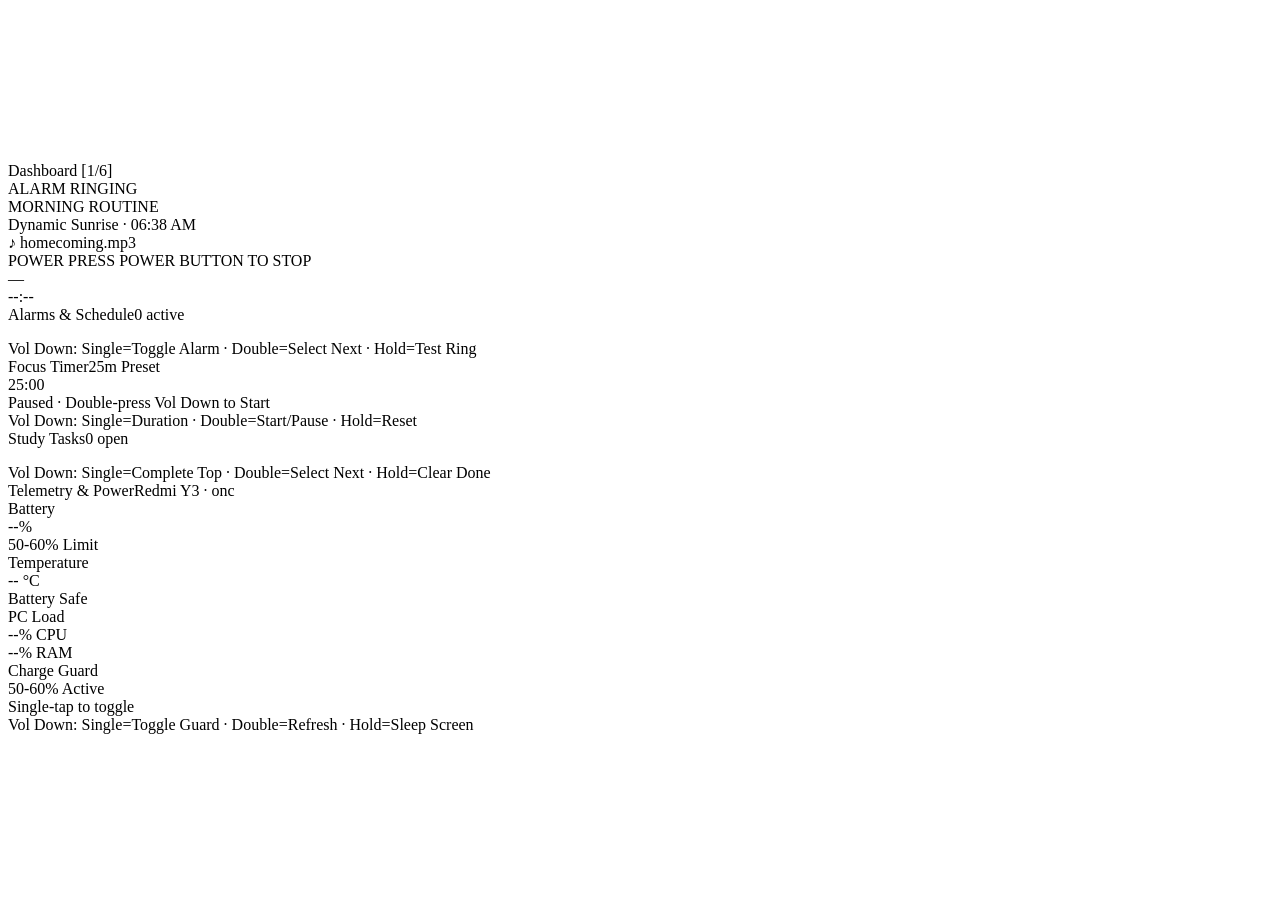
==== android/app/src/main/assets/web/dock/index.html @ 7b3f1b9f "feat: initial release of Dwell v1.0.0 (Headless Desk Dock) Transform discarded Android phones with b" ====
<!doctype html><html><head><meta charset="utf-8">
<meta name="viewport" content="width=device-width,initial-scale=1,user-scalable=no,viewport-fit=cover">
<title>Desk Dock</title>
<link rel="stylesheet" href="/fonts/fonts.css"><link rel="stylesheet" href="/dock/dock.css">
</head><body>
<canvas id="sky"></canvas><canvas id="scene"></canvas><canvas id="fx"></canvas>
<div id="shade"></div>

<!-- Visual Feedback Toast & Floating Page Indicator -->
<div id="hwToast" class="hw-toast"></div>
<div id="pageBadge" class="page-badge">Dashboard [1/6]</div>

<!-- Full-Screen Glowing Alarm Ringing Screen (Takes over entire display when ringing) -->
<div id="alarmOverlay" class="alarm-overlay hidden" aria-hidden="true">
  <div class="alarm-halo-glow"></div>
  <div class="alarm-content">
    <div class="alarm-status-pill">
      <span class="alarm-pulse-dot"></span>
      <span class="alarm-status-text">ALARM RINGING</span>
    </div>
    <div id="alarmTagDisplay" class="alarm-tag-display">MORNING ROUTINE</div>
    <div id="alarmTriggerInfo" class="alarm-trigger-info">Dynamic Sunrise · 06:38 AM</div>
    <div class="alarm-sound-box">
      <span class="alarm-sound-icon">♪</span>
      <span id="alarmSoundDisplay">homecoming.mp3</span>
    </div>
    <div class="alarm-dismiss-box">
      <span class="alarm-key-badge">POWER</span>
      <span class="alarm-dismiss-instruction">PRESS POWER BUTTON TO STOP</span>
    </div>
  </div>
</div>

<div id="ui">
  <!-- PAGE 1: Clock & Weather Dashboard -->
  <div id="page-clock" class="dock-page active">
    <header><span id="place">—</span><span id="status"></span></header>
    <section id="clock">
      <div id="date"></div>
      <div id="time"><span id="hh">--</span><span class="sep">:</span><span id="mm">--</span><span id="ampm" class="ampm"></span></div>
    </section>
    <section id="panel">
      <div id="wxNow">
        <span id="temp"></span>
        <div><div id="condBig"></div><div id="hilo"></div></div>
      </div>
      <div id="slot"></div>
    </section>
    <footer><div id="ticker"></div><div id="dots"></div></footer>
  </div>

  <!-- PAGE 2: Alarms & Schedule -->
  <div id="page-alarms" class="dock-page">
    <header><span class="mono">Alarms & Schedule</span><span id="alarmsSummary" class="preset-tag">0 active</span></header>
    <section class="alarms-center">
      <ul id="fullAlarmList" class="alarms-grid-list"></ul>
    </section>
    <footer class="alarms-footer">
      <span class="mono hint">Vol Down: Single=Toggle Alarm · Double=Select Next · Hold=Test Ring</span>
    </footer>
  </div>

  <!-- PAGE 3: Focus & Pomodoro Timer -->
  <div id="page-focus" class="dock-page">
    <header><span class="mono">Focus Timer</span><span id="focusPresetLabel" class="preset-tag">25m Preset</span></header>
    <section class="focus-center">
      <div id="focusDigits" class="focus-digits">25:00</div>
      <div id="focusState" class="focus-state">Paused · Double-press Vol Down to Start</div>
    </section>
    <footer class="focus-footer">
      <span class="mono hint">Vol Down: Single=Duration · Double=Start/Pause · Hold=Reset</span>
    </footer>
  </div>

  <!-- PAGE 4: Study Tasks Checklist -->
  <div id="page-tasks" class="dock-page">
    <header><span class="mono">Study Tasks</span><span id="tasksSummary" class="preset-tag">0 open</span></header>
    <section class="tasks-center">
      <ul id="fullTaskList" class="tasks-checklist"></ul>
    </section>
    <footer class="tasks-footer">
      <span class="mono hint">Vol Down: Single=Complete Top · Double=Select Next · Hold=Clear Done</span>
    </footer>
  </div>

  <!-- PAGE 5: System & Hardware Telemetry -->
  <div id="page-stats" class="dock-page">
    <header><span class="mono">Telemetry & Power</span><span id="sysDeviceLabel" class="preset-tag">Redmi Y3 · onc</span></header>
    <section class="stats-center">
      <div class="stats-grid">
        <div class="stats-card"><div class="lbl">Battery</div><div id="statBat" class="val">--%</div><div id="statGuard" class="sub">50-60% Limit</div></div>
        <div class="stats-card"><div class="lbl">Temperature</div><div id="statTemp" class="val">-- °C</div><div id="statCharging" class="sub">Battery Safe</div></div>
        <div class="stats-card"><div class="lbl">PC Load</div><div id="statCpu" class="val">--% CPU</div><div id="statRam" class="sub">--% RAM</div></div>
        <div class="stats-card"><div class="lbl">Charge Guard</div><div id="statGuardMode" class="val">50-60% Active</div><div class="sub">Single-tap to toggle</div></div>
      </div>
    </section>
    <footer class="stats-footer">
      <span class="mono hint">Vol Down: Single=Toggle Guard · Double=Refresh · Hold=Sleep Screen</span>
    </footer>
  </div>

  <!-- PAGE 6: Mirror Mode -->
  <div id="page-mirror" class="dock-page">
    <video id="mirrorVideo" autoplay playsinline muted></video>
  </div>
</div>

<script src="/lib/suncalc.js"></script>
<script src="/dock/sky.js"></script>
<script src="/dock/scene.js"></script>
<script src="/dock/dock.js"></script>
</body></html>
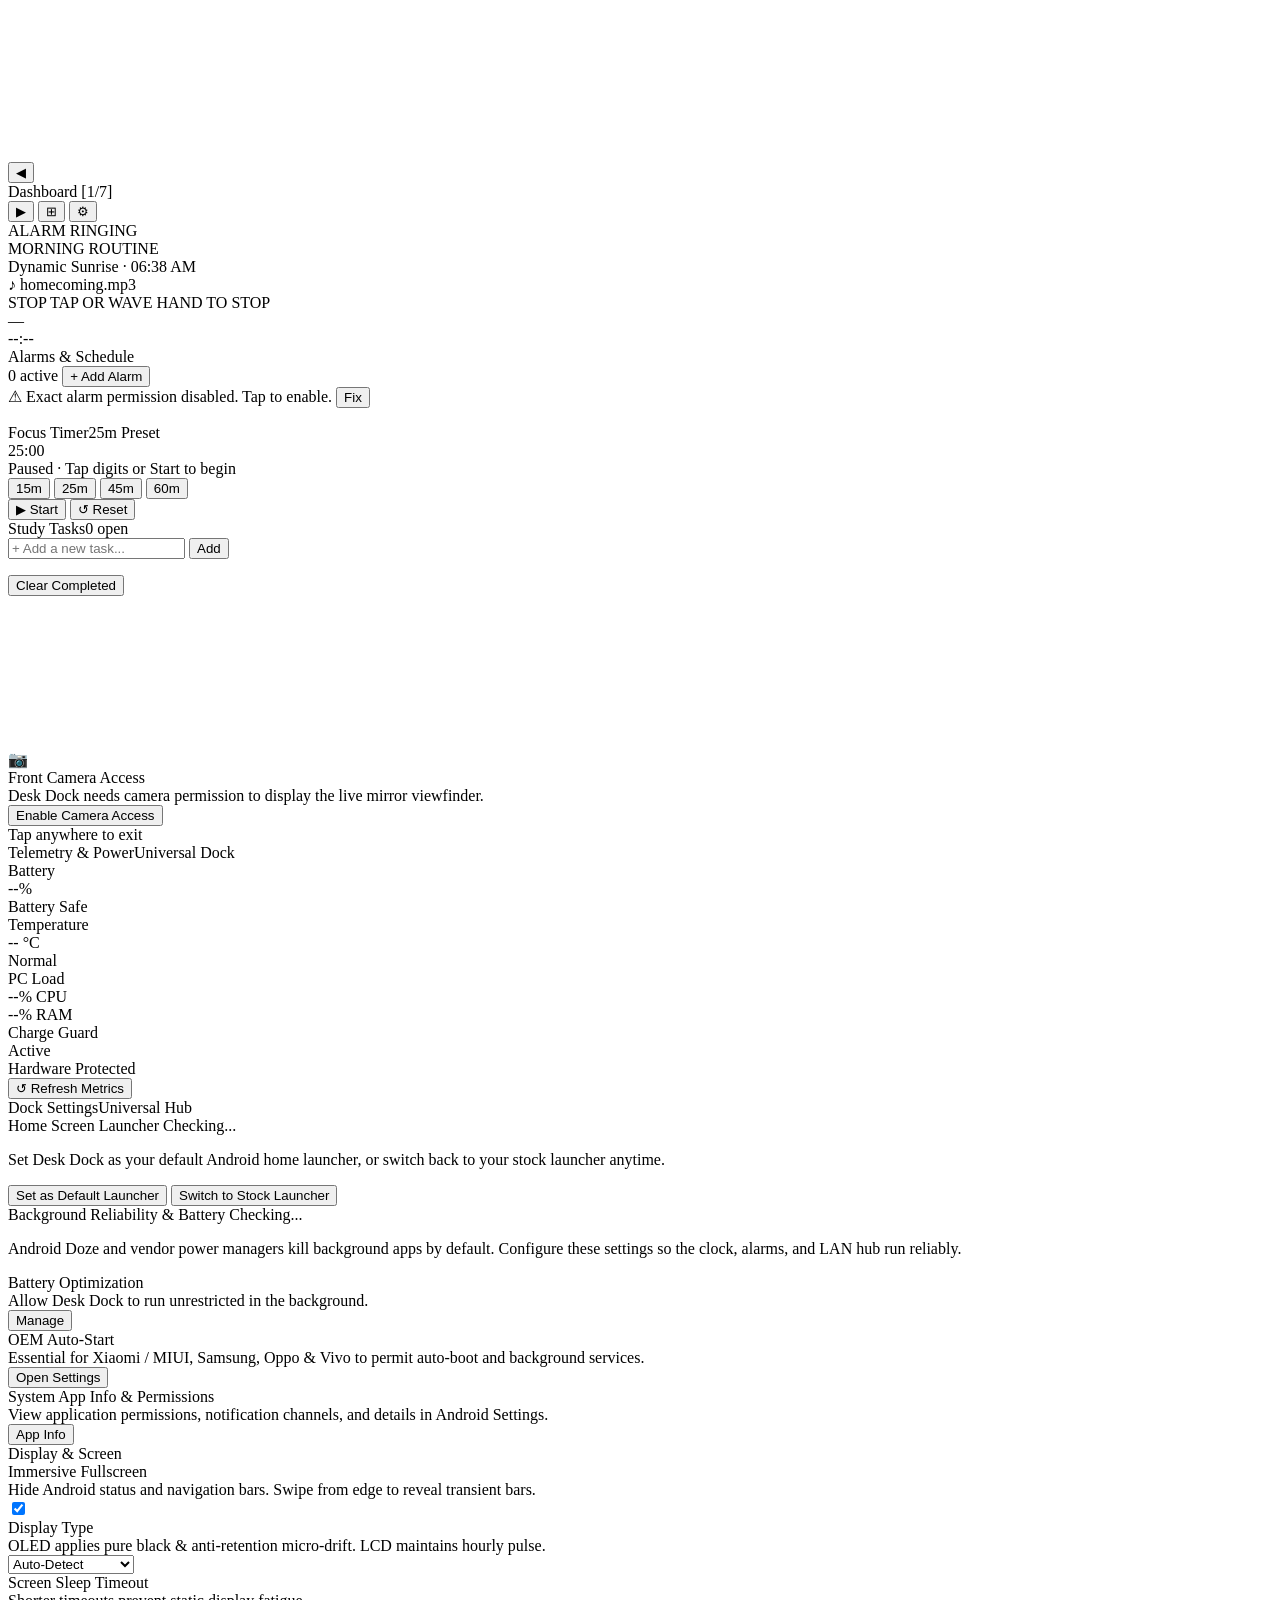
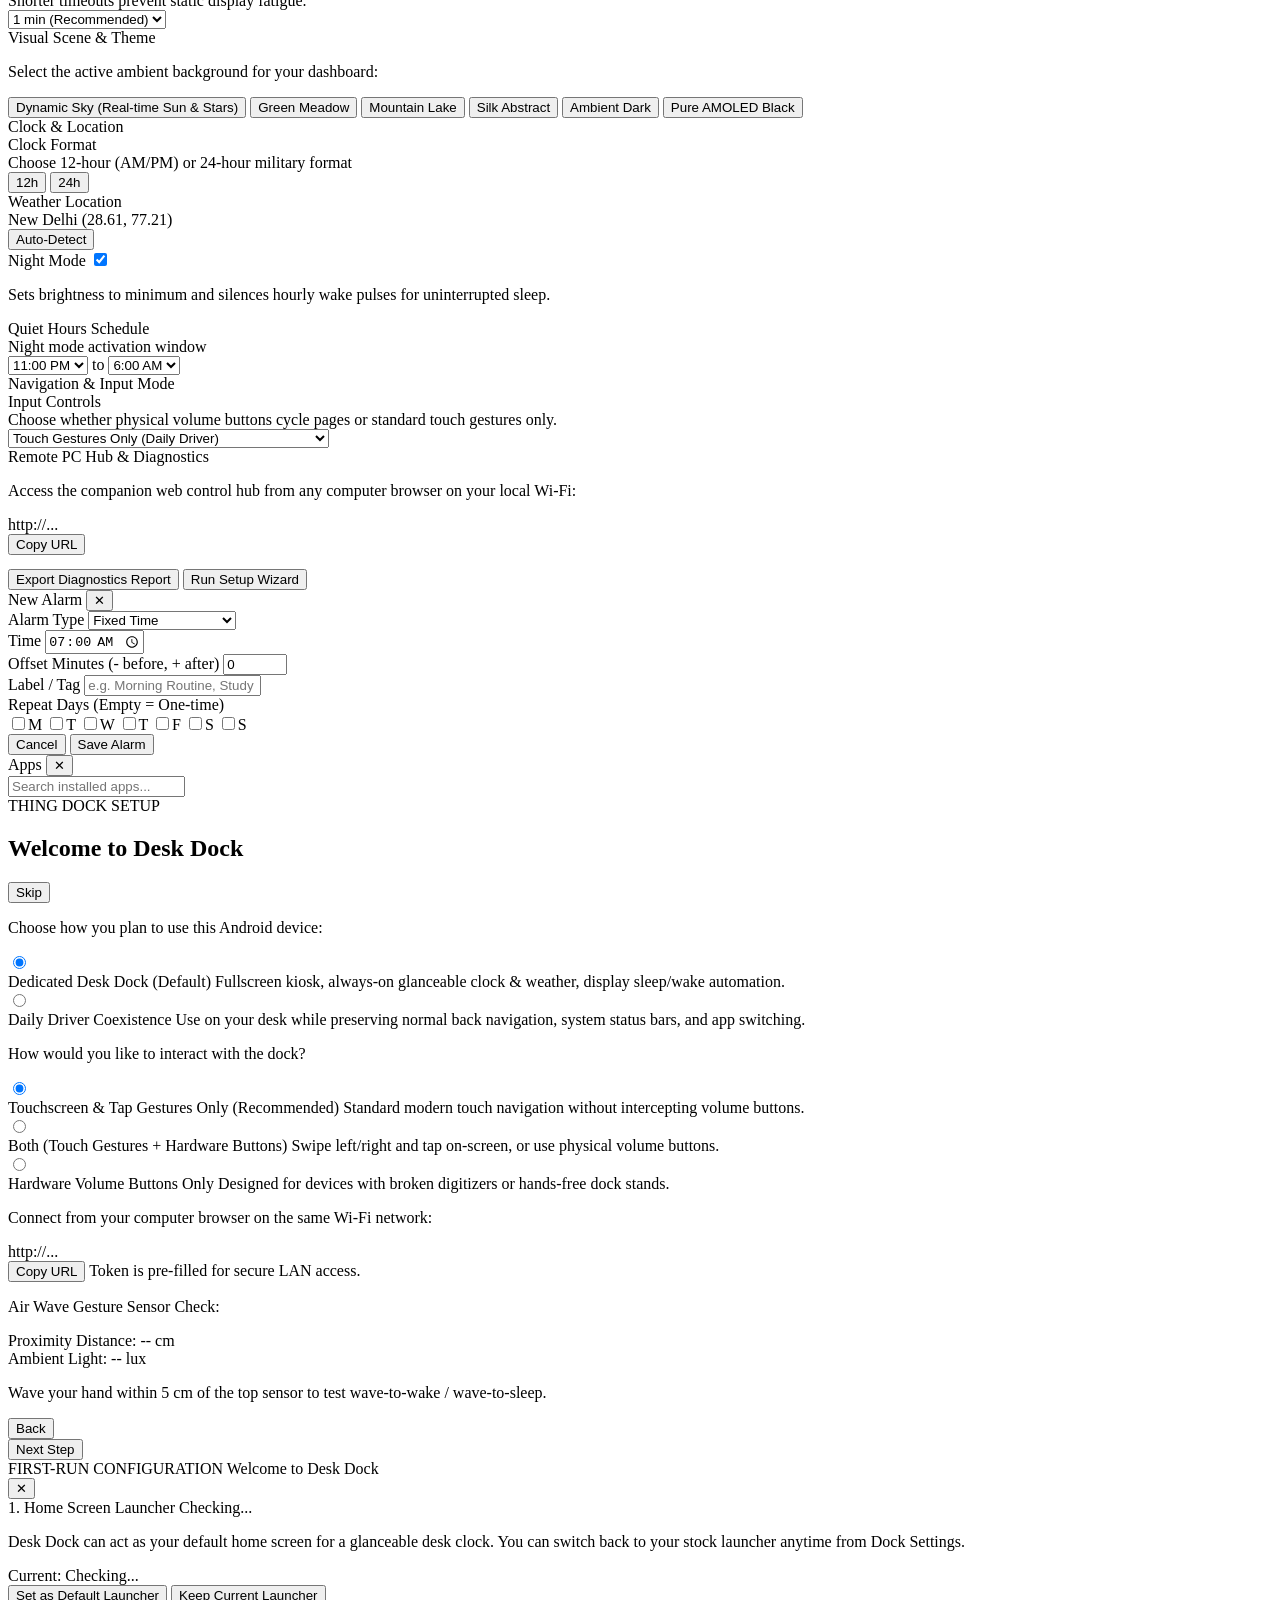
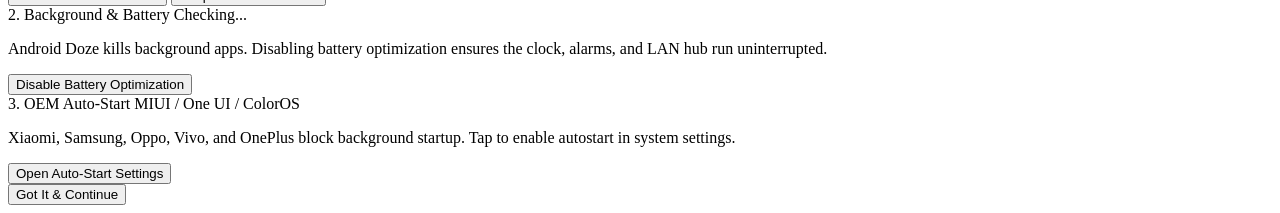
==== commit 004a8e35: "feat: initial release of Dwell v1.0.0-universal (Universal Home Launcher) Universal daily-driver hom" ====
--- a/android/app/src/main/assets/web/dock/index.html
+++ b/android/app/src/main/assets/web/dock/index.html
@@ -6,11 +6,17 @@
 <canvas id="sky"></canvas><canvas id="scene"></canvas><canvas id="fx"></canvas>
 <div id="shade"></div>
 
-<!-- Visual Feedback Toast & Floating Page Indicator -->
+<!-- Visual Feedback Toast & Floating Page Navigation -->
 <div id="hwToast" class="hw-toast"></div>
-<div id="pageBadge" class="page-badge">Dashboard [1/6]</div>
-
-<!-- Full-Screen Glowing Alarm Ringing Screen (Takes over entire display when ringing) -->
+<div id="pageNavContainer" class="page-nav-container">
+  <button id="navBtnPrev" class="nav-arrow-btn" aria-label="Previous Page">&#x25C0;</button>
+  <div id="pageBadge" class="page-badge">Dashboard [1/7]</div>
+  <button id="navBtnNext" class="nav-arrow-btn" aria-label="Next Page">&#x25B6;</button>
+  <button id="btnNavDrawer" class="nav-icon-btn" aria-label="Apps" title="App Drawer">&#x229E;</button>
+  <button id="btnNavSettings" class="nav-icon-btn" aria-label="Settings" title="Settings">&#x2699;</button>
+</div>
+
+<!-- Full-Screen Glowing Alarm Ringing Overlay -->
 <div id="alarmOverlay" class="alarm-overlay hidden" aria-hidden="true">
   <div class="alarm-halo-glow"></div>
   <div class="alarm-content">
@@ -24,15 +30,15 @@
       <span class="alarm-sound-icon">♪</span>
       <span id="alarmSoundDisplay">homecoming.mp3</span>
     </div>
-    <div class="alarm-dismiss-box">
-      <span class="alarm-key-badge">POWER</span>
-      <span class="alarm-dismiss-instruction">PRESS POWER BUTTON TO STOP</span>
+    <div id="alarmDismissBox" class="alarm-dismiss-box" role="button" tabindex="0">
+      <span class="alarm-key-badge">STOP</span>
+      <span class="alarm-dismiss-instruction">TAP OR WAVE HAND TO STOP</span>
     </div>
   </div>
 </div>
 
 <div id="ui">
-  <!-- PAGE 1: Clock & Weather Dashboard -->
+  <!-- PAGE 1 [1/7]: Clock & Weather Dashboard -->
   <div id="page-clock" class="dock-page active">
     <header><span id="place">—</span><span id="status"></span></header>
     <section id="clock">
@@ -49,59 +55,504 @@
     <footer><div id="ticker"></div><div id="dots"></div></footer>
   </div>
 
-  <!-- PAGE 2: Alarms & Schedule -->
+  <!-- PAGE 2 [2/7]: Alarms & Astronomical Schedule -->
   <div id="page-alarms" class="dock-page">
-    <header><span class="mono">Alarms & Schedule</span><span id="alarmsSummary" class="preset-tag">0 active</span></header>
+    <header>
+      <span class="mono">Alarms & Schedule</span>
+      <div class="header-actions">
+        <span id="alarmsSummary" class="preset-tag">0 active</span>
+        <button id="btnOpenAddAlarm" class="btn-tactile primary sm" type="button">+ Add Alarm</button>
+      </div>
+    </header>
+    <!-- Warning banner if exact alarms or battery optimization is not configured -->
+    <div id="alarmWarningBanner" class="perm-warning-banner hidden">
+      <span class="warn-icon">⚠</span>
+      <span id="alarmWarningText">Exact alarm permission disabled. Tap to enable.</span>
+      <button id="btnFixAlarmPerm" class="btn-tactile text-btn sm" type="button">Fix</button>
+    </div>
     <section class="alarms-center">
       <ul id="fullAlarmList" class="alarms-grid-list"></ul>
     </section>
-    <footer class="alarms-footer">
-      <span class="mono hint">Vol Down: Single=Toggle Alarm · Double=Select Next · Hold=Test Ring</span>
-    </footer>
-  </div>
-
-  <!-- PAGE 3: Focus & Pomodoro Timer -->
+  </div>
+
+  <!-- PAGE 3 [3/7]: Focus & Pomodoro Timer -->
   <div id="page-focus" class="dock-page">
     <header><span class="mono">Focus Timer</span><span id="focusPresetLabel" class="preset-tag">25m Preset</span></header>
     <section class="focus-center">
-      <div id="focusDigits" class="focus-digits">25:00</div>
-      <div id="focusState" class="focus-state">Paused · Double-press Vol Down to Start</div>
-    </section>
-    <footer class="focus-footer">
-      <span class="mono hint">Vol Down: Single=Duration · Double=Start/Pause · Hold=Reset</span>
-    </footer>
-  </div>
-
-  <!-- PAGE 4: Study Tasks Checklist -->
+      <div id="focusDigits" class="focus-digits" role="button" tabindex="0">25:00</div>
+      <div id="focusState" class="focus-state">Paused · Tap digits or Start to begin</div>
+      
+      <!-- Direct Duration Presets -->
+      <div class="focus-presets">
+        <button class="btn-preset active" data-preset="15">15m</button>
+        <button class="btn-preset" data-preset="25">25m</button>
+        <button class="btn-preset" data-preset="45">45m</button>
+        <button class="btn-preset" data-preset="60">60m</button>
+      </div>
+
+      <!-- Touch Controls -->
+      <div class="focus-touch-controls">
+        <button id="btnTouchFocusStart" class="btn-tactile sage" type="button">▶ Start</button>
+        <button id="btnTouchFocusReset" class="btn-tactile rose" type="button">↺ Reset</button>
+      </div>
+    </section>
+  </div>
+
+  <!-- PAGE 4 [4/7]: Study Tasks Checklist -->
   <div id="page-tasks" class="dock-page">
     <header><span class="mono">Study Tasks</span><span id="tasksSummary" class="preset-tag">0 open</span></header>
     <section class="tasks-center">
+      <!-- Inline Quick-Add Task Bar -->
+      <form id="taskAddForm" class="task-add-form" onsubmit="event.preventDefault(); addNewTask();">
+        <input type="text" id="newTaskInput" placeholder="+ Add a new task..." autocomplete="off">
+        <button type="submit" class="btn-tactile primary sm">Add</button>
+      </form>
       <ul id="fullTaskList" class="tasks-checklist"></ul>
-    </section>
-    <footer class="tasks-footer">
-      <span class="mono hint">Vol Down: Single=Complete Top · Double=Select Next · Hold=Clear Done</span>
-    </footer>
-  </div>
-
-  <!-- PAGE 5: System & Hardware Telemetry -->
+      <div class="tasks-bottom-actions">
+        <button id="btnTouchTaskClear" class="btn-tactile text-btn sm hidden" type="button">Clear Completed</button>
+      </div>
+    </section>
+  </div>
+
+  <!-- PAGE 5 [5/7]: Mirror Mode -->
+  <div id="page-mirror" class="dock-page">
+    <video id="mirrorVideo" autoplay playsinline muted></video>
+    <div id="mirrorPermCard" class="mirror-card hidden">
+      <div class="mirror-card-icon">📷</div>
+      <div class="mirror-card-title">Front Camera Access</div>
+      <div class="mirror-card-sub" id="mirrorPermMsg">Desk Dock needs camera permission to display the live mirror viewfinder.</div>
+      <button id="btnReqCameraPerm" class="btn-tactile primary" type="button">Enable Camera Access</button>
+    </div>
+    <div class="mirror-hint">Tap anywhere to exit</div>
+  </div>
+
+  <!-- PAGE 6 [6/7]: System & Hardware Telemetry -->
   <div id="page-stats" class="dock-page">
-    <header><span class="mono">Telemetry & Power</span><span id="sysDeviceLabel" class="preset-tag">Redmi Y3 · onc</span></header>
+    <header><span class="mono">Telemetry & Power</span><span id="sysDeviceLabel" class="preset-tag">Universal Dock</span></header>
     <section class="stats-center">
       <div class="stats-grid">
-        <div class="stats-card"><div class="lbl">Battery</div><div id="statBat" class="val">--%</div><div id="statGuard" class="sub">50-60% Limit</div></div>
-        <div class="stats-card"><div class="lbl">Temperature</div><div id="statTemp" class="val">-- °C</div><div id="statCharging" class="sub">Battery Safe</div></div>
-        <div class="stats-card"><div class="lbl">PC Load</div><div id="statCpu" class="val">--% CPU</div><div id="statRam" class="sub">--% RAM</div></div>
-        <div class="stats-card"><div class="lbl">Charge Guard</div><div id="statGuardMode" class="val">50-60% Active</div><div class="sub">Single-tap to toggle</div></div>
-      </div>
-    </section>
-    <footer class="stats-footer">
-      <span class="mono hint">Vol Down: Single=Toggle Guard · Double=Refresh · Hold=Sleep Screen</span>
-    </footer>
-  </div>
-
-  <!-- PAGE 6: Mirror Mode -->
-  <div id="page-mirror" class="dock-page">
-    <video id="mirrorVideo" autoplay playsinline muted></video>
+        <div class="stats-card" id="cardBat"><div class="lbl">Battery</div><div id="statBat" class="val">--%</div><div id="statCharging" class="sub">Battery Safe</div></div>
+        <div class="stats-card" id="cardTemp"><div class="lbl">Temperature</div><div id="statTemp" class="val">-- °C</div><div id="statTempSub" class="sub">Normal</div></div>
+        <div class="stats-card" id="cardLoad"><div class="lbl">PC Load</div><div id="statCpu" class="val">--% CPU</div><div id="statRam" class="sub">--% RAM</div></div>
+        <div class="stats-card" id="cardGuard"><div class="lbl">Charge Guard</div><div id="statGuardMode" class="val">Active</div><div class="sub" id="statGuardSub">Hardware Protected</div></div>
+      </div>
+      <div class="stats-touch-actions">
+        <button id="btnTouchStatsRefresh" class="btn-tactile slate sm" type="button">↺ Refresh Metrics</button>
+      </div>
+    </section>
+  </div>
+
+  <!-- PAGE 7 [7/7]: On-Device Settings Hub -->
+  <div id="page-settings" class="dock-page">
+    <header><span class="mono">Dock Settings</span><span class="preset-tag">Universal Hub</span></header>
+    <section class="settings-scroll-area">
+
+      <!-- Home Screen Launcher -->
+      <div class="settings-card">
+        <div class="settings-card-header">
+          <span class="settings-card-title">Home Screen Launcher</span>
+          <span id="launcherStatusBadge" class="status-badge">Checking...</span>
+        </div>
+        <p id="launcherStatusDetail" class="settings-card-desc">Set Desk Dock as your default Android home launcher, or switch back to your stock launcher anytime.</p>
+        <div class="settings-btn-row">
+          <button id="btnSetAsLauncher" class="btn-tactile primary sm" type="button">Set as Default Launcher</button>
+          <button id="btnSwitchLauncher" class="btn-tactile slate sm" type="button">Switch to Stock Launcher</button>
+        </div>
+      </div>
+
+      <!-- Background Reliability & Battery -->
+      <div class="settings-card">
+        <div class="settings-card-header">
+          <span class="settings-card-title">Background Reliability & Battery</span>
+          <span id="batteryStatusBadge" class="status-badge">Checking...</span>
+        </div>
+        <p class="settings-card-desc">Android Doze and vendor power managers kill background apps by default. Configure these settings so the clock, alarms, and LAN hub run reliably.</p>
+        
+        <div class="settings-row">
+          <div>
+            <div class="setting-title">Battery Optimization</div>
+            <div id="batteryStatusDetail" class="setting-sub">Allow Desk Dock to run unrestricted in the background.</div>
+          </div>
+          <button id="btnBatteryOpt" class="btn-tactile sage sm" type="button">Manage</button>
+        </div>
+
+        <div class="settings-row">
+          <div>
+            <div class="setting-title">OEM Auto-Start</div>
+            <div class="setting-sub">Essential for Xiaomi / MIUI, Samsung, Oppo & Vivo to permit auto-boot and background services.</div>
+          </div>
+          <button id="btnAutoStart" class="btn-tactile slate sm" type="button">Open Settings</button>
+        </div>
+
+        <div class="settings-row">
+          <div>
+            <div class="setting-title">System App Info & Permissions</div>
+            <div class="setting-sub">View application permissions, notification channels, and details in Android Settings.</div>
+          </div>
+          <button id="btnAppInfo" class="btn-tactile slate sm" type="button">App Info</button>
+        </div>
+      </div>
+
+      <!-- Display & Fullscreen Mode -->
+      <div class="settings-card">
+        <span class="settings-card-title">Display & Screen</span>
+        <div class="settings-row">
+          <div>
+            <div class="setting-title">Immersive Fullscreen</div>
+            <div class="setting-sub">Hide Android status and navigation bars. Swipe from edge to reveal transient bars.</div>
+          </div>
+          <label class="toggle-switch">
+            <input type="checkbox" id="settingFullscreenToggle" checked onchange="toggleImmersiveFullscreen(this.checked)">
+            <span class="toggle-slider"></span>
+          </label>
+        </div>
+        <div class="settings-row">
+          <div>
+            <div class="setting-title">Display Type</div>
+            <div class="setting-sub">OLED applies pure black & anti-retention micro-drift. LCD maintains hourly pulse.</div>
+          </div>
+          <select id="settingDisplayType" class="settings-select" onchange="updateDisplayType(this.value)">
+            <option value="auto">Auto-Detect</option>
+            <option value="oled">AMOLED / OLED</option>
+            <option value="lcd">IPS LCD</option>
+          </select>
+        </div>
+        <div class="settings-row">
+          <div>
+            <div class="setting-title">Screen Sleep Timeout</div>
+            <div class="setting-sub">Shorter timeouts prevent static display fatigue.</div>
+          </div>
+          <select id="settingTimeoutSel" class="settings-select" onchange="updateScreenTimeout(+this.value)">
+            <option value="60">1 min (Recommended)</option>
+            <option value="120">2 min</option>
+            <option value="300">5 min</option>
+            <option value="1800">30 min (Study mode)</option>
+          </select>
+        </div>
+      </div>
+
+      <!-- Themes & Wallpapers -->
+      <div class="settings-card">
+        <span class="settings-card-title">Visual Scene & Theme</span>
+        <p class="settings-card-desc">Select the active ambient background for your dashboard:</p>
+        <div class="theme-palette-grid">
+          <button class="btn-theme-opt active" data-scene="0">Dynamic Sky (Real-time Sun & Stars)</button>
+          <button class="btn-theme-opt" data-scene="1">Green Meadow</button>
+          <button class="btn-theme-opt" data-scene="2">Mountain Lake</button>
+          <button class="btn-theme-opt" data-scene="3">Silk Abstract</button>
+          <button class="btn-theme-opt" data-scene="4">Ambient Dark</button>
+          <button class="btn-theme-opt" data-scene="5">Pure AMOLED Black</button>
+        </div>
+      </div>
+
+      <!-- Clock & Regional Format -->
+      <div class="settings-card">
+        <span class="settings-card-title">Clock & Location</span>
+        <div class="settings-row">
+          <div>
+            <div class="setting-title">Clock Format</div>
+            <div class="setting-sub">Choose 12-hour (AM/PM) or 24-hour military format</div>
+          </div>
+          <div class="seg-btn-group">
+            <button class="btn-seg active" id="btnFmt12" type="button" onclick="setTimeFormat('12h')">12h</button>
+            <button class="btn-seg" id="btnFmt24" type="button" onclick="setTimeFormat('24h')">24h</button>
+          </div>
+        </div>
+        <div class="settings-row">
+          <div>
+            <div class="setting-title">Weather Location</div>
+            <div id="settingLocationLabel" class="setting-sub">New Delhi (28.61, 77.21)</div>
+          </div>
+          <button id="btnDetectLocation" class="btn-tactile slate sm" type="button" onclick="resolveDynamicLocation(true)">Auto-Detect</button>
+        </div>
+      </div>
+
+      <!-- Night Mode Schedule -->
+      <div class="settings-card">
+        <div class="settings-card-header">
+          <span class="settings-card-title">Night Mode</span>
+          <label class="toggle-switch">
+            <input type="checkbox" id="settingNightModeToggle" checked onchange="toggleNightMode(this.checked)">
+            <span class="toggle-slider"></span>
+          </label>
+        </div>
+        <p class="settings-card-desc">Sets brightness to minimum and silences hourly wake pulses for uninterrupted sleep.</p>
+        <div class="settings-row" id="settingNightScheduleRow">
+          <div>
+            <div class="setting-title">Quiet Hours Schedule</div>
+            <div class="setting-sub">Night mode activation window</div>
+          </div>
+          <div class="time-range-picker">
+            <select id="settingNightStart" class="settings-select sm" onchange="updateNightSchedule()">
+              <option value="21">9:00 PM</option>
+              <option value="22">10:00 PM</option>
+              <option value="23" selected>11:00 PM</option>
+              <option value="0">12:00 AM</option>
+            </select>
+            <span class="range-to">to</span>
+            <select id="settingNightEnd" class="settings-select sm" onchange="updateNightSchedule()">
+              <option value="5">5:00 AM</option>
+              <option value="6" selected>6:00 AM</option>
+              <option value="7">7:00 AM</option>
+              <option value="8">8:00 AM</option>
+            </select>
+          </div>
+        </div>
+      </div>
+
+      <!-- Input Mode -->
+      <div class="settings-card">
+        <span class="settings-card-title">Navigation & Input Mode</span>
+        <div class="settings-row">
+          <div>
+            <div class="setting-title">Input Controls</div>
+            <div class="setting-sub">Choose whether physical volume buttons cycle pages or standard touch gestures only.</div>
+          </div>
+          <select id="settingNavMode" class="settings-select" onchange="updateNavMode(this.value)">
+            <option value="touch">Touch Gestures Only (Daily Driver)</option>
+            <option value="both">Both (Touch + Physical Volume Rocker)</option>
+            <option value="buttons">Hardware Buttons Only (Headless / Broken Touch)</option>
+          </select>
+        </div>
+      </div>
+
+      <!-- LAN Control Hub & Diagnostics -->
+      <div class="settings-card">
+        <span class="settings-card-title">Remote PC Hub & Diagnostics</span>
+        <p class="settings-card-desc">Access the companion web control hub from any computer browser on your local Wi-Fi:</p>
+        <div class="hub-url-box">
+          <div id="settingHubUrl" class="hub-url-text">http://...</div>
+          <button id="btnCopyHubUrl2" class="btn-tactile sage sm" type="button">Copy URL</button>
+        </div>
+        <div class="settings-btn-row" style="margin-top: 14px;">
+          <button id="btnExportDiagnostics" class="btn-tactile slate sm" type="button" onclick="exportDiagnostics()">Export Diagnostics Report</button>
+          <button id="btnOpenSetupWizard" class="btn-tactile text-btn sm" type="button" onclick="openSetupWizard()">Run Setup Wizard</button>
+        </div>
+      </div>
+
+    </section>
+  </div>
+</div>
+
+<!-- On-Device Modal: + Add Alarm Sheet -->
+<div id="addAlarmModal" class="dock-modal-overlay hidden" aria-hidden="true">
+  <div class="dock-modal-card">
+    <div class="dock-modal-header">
+      <span class="dock-modal-title">New Alarm</span>
+      <button class="btn-modal-close" type="button" onclick="closeAddAlarmModal()">&#x2715;</button>
+    </div>
+    <form id="addAlarmForm" onsubmit="event.preventDefault(); submitNewAlarm();">
+      <div class="form-group">
+        <label class="form-lbl">Alarm Type</label>
+        <select id="alarmTypeInput" class="settings-select" onchange="onAlarmTypeChanged(this.value)">
+          <option value="fixed">Fixed Time</option>
+          <option value="sunrise">Astronomical Sunrise</option>
+          <option value="sunset">Astronomical Sunset</option>
+        </select>
+      </div>
+      <div class="form-group" id="fixedTimeGroup">
+        <label class="form-lbl">Time</label>
+        <input type="time" id="alarmTimeInput" class="form-input" value="07:00" required>
+      </div>
+      <div class="form-group hidden" id="offsetTimeGroup">
+        <label class="form-lbl">Offset Minutes (- before, + after)</label>
+        <input type="number" id="alarmOffsetInput" class="form-input" value="0" min="-120" max="120">
+      </div>
+      <div class="form-group">
+        <label class="form-lbl">Label / Tag</label>
+        <input type="text" id="alarmTagInput" class="form-input" placeholder="e.g. Morning Routine, Study Call" required>
+      </div>
+      <div class="form-group">
+        <label class="form-lbl">Repeat Days (Empty = One-time)</label>
+        <div class="day-picker">
+          <label class="day-opt"><input type="checkbox" name="alarmDay" value="1"><span>M</span></label>
+          <label class="day-opt"><input type="checkbox" name="alarmDay" value="2"><span>T</span></label>
+          <label class="day-opt"><input type="checkbox" name="alarmDay" value="3"><span>W</span></label>
+          <label class="day-opt"><input type="checkbox" name="alarmDay" value="4"><span>T</span></label>
+          <label class="day-opt"><input type="checkbox" name="alarmDay" value="5"><span>F</span></label>
+          <label class="day-opt"><input type="checkbox" name="alarmDay" value="6"><span>S</span></label>
+          <label class="day-opt"><input type="checkbox" name="alarmDay" value="7"><span>S</span></label>
+        </div>
+      </div>
+      <div class="dock-modal-footer">
+        <button type="button" class="btn-tactile slate" onclick="closeAddAlarmModal()">Cancel</button>
+        <button type="submit" class="btn-tactile primary">Save Alarm</button>
+      </div>
+    </form>
+  </div>
+</div>
+
+<!-- On-Device Modal: Minimal App Drawer Sheet -->
+<div id="appDrawerModal" class="dock-modal-overlay hidden" aria-hidden="true">
+  <div class="dock-modal-card app-drawer-card">
+    <div class="dock-modal-header">
+      <span class="dock-modal-title">Apps</span>
+      <button class="btn-modal-close" type="button" onclick="closeAppDrawer()">&#x2715;</button>
+    </div>
+    <div class="app-search-box">
+      <input type="search" id="appSearchInput" placeholder="Search installed apps..." oninput="filterAppDrawer(this.value)" autocomplete="off">
+    </div>
+    <div id="appDrawerGrid" class="app-drawer-grid">
+      <!-- Populated dynamically via AndroidBridge.getInstalledApps() -->
+    </div>
+  </div>
+</div>
+
+<!-- Setup Wizard Overlay (First-run or manual trigger) -->
+<div id="setupWizard" class="setup-wizard-overlay hidden" aria-hidden="true">
+  <div class="setup-card">
+    <div class="setup-header">
+      <div class="setup-title-box">
+        <span class="setup-badge">THING DOCK SETUP</span>
+        <h2 id="setupStepTitle">Welcome to Desk Dock</h2>
+      </div>
+      <button id="btnSkipSetup" class="btn-tactile text-btn" type="button">Skip</button>
+    </div>
+
+    <!-- Step 1: Operation Mode -->
+    <div id="setupStep1" class="setup-step active">
+      <p class="setup-desc">Choose how you plan to use this Android device:</p>
+      <div class="setup-options">
+        <label class="setup-opt active" id="optOpModeDock">
+          <input type="radio" name="setupOpMode" value="dock" checked>
+          <div class="setup-opt-content">
+            <span class="setup-opt-title">Dedicated Desk Dock (Default)</span>
+            <span class="setup-opt-sub">Fullscreen kiosk, always-on glanceable clock & weather, display sleep/wake automation.</span>
+          </div>
+        </label>
+        <label class="setup-opt" id="optOpModeDaily">
+          <input type="radio" name="setupOpMode" value="daily">
+          <div class="setup-opt-content">
+            <span class="setup-opt-title">Daily Driver Coexistence</span>
+            <span class="setup-opt-sub">Use on your desk while preserving normal back navigation, system status bars, and app switching.</span>
+          </div>
+        </label>
+      </div>
+    </div>
+
+    <!-- Step 2: Navigation Mode -->
+    <div id="setupStep2" class="setup-step">
+      <p class="setup-desc">How would you like to interact with the dock?</p>
+      <div class="setup-options">
+        <label class="setup-opt active" id="optNavTouch">
+          <input type="radio" name="setupNavMode" value="touch" checked>
+          <div class="setup-opt-content">
+            <span class="setup-opt-title">Touchscreen & Tap Gestures Only (Recommended)</span>
+            <span class="setup-opt-sub">Standard modern touch navigation without intercepting volume buttons.</span>
+          </div>
+        </label>
+        <label class="setup-opt" id="optNavBoth">
+          <input type="radio" name="setupNavMode" value="both">
+          <div class="setup-opt-content">
+            <span class="setup-opt-title">Both (Touch Gestures + Hardware Buttons)</span>
+            <span class="setup-opt-sub">Swipe left/right and tap on-screen, or use physical volume buttons.</span>
+          </div>
+        </label>
+        <label class="setup-opt" id="optNavButtons">
+          <input type="radio" name="setupNavMode" value="buttons">
+          <div class="setup-opt-content">
+            <span class="setup-opt-title">Hardware Volume Buttons Only</span>
+            <span class="setup-opt-sub">Designed for devices with broken digitizers or hands-free dock stands.</span>
+          </div>
+        </label>
+      </div>
+    </div>
+
+    <!-- Step 3: PC Control Hub -->
+    <div id="setupStep3" class="setup-step">
+      <p class="setup-desc">Connect from your computer browser on the same Wi-Fi network:</p>
+      <div class="setup-hub-box">
+        <div id="setupQrCode" class="setup-qr-box"></div>
+        <div class="setup-hub-meta">
+          <div class="setup-hub-url" id="setupHubUrl">http://...</div>
+          <button id="btnCopyHubUrl" class="btn-tactile sage" type="button">Copy URL</button>
+          <span class="setup-hub-hint">Token is pre-filled for secure LAN access.</span>
+        </div>
+      </div>
+    </div>
+
+    <!-- Step 4: Proximity & Wave Gestures -->
+    <div id="setupStep4" class="setup-step">
+      <p class="setup-desc">Air Wave Gesture Sensor Check:</p>
+      <div class="setup-sensor-panel">
+        <div class="sensor-row">
+          <span class="sensor-lbl">Proximity Distance:</span>
+          <span id="setupSensorDist" class="sensor-val">-- cm</span>
+        </div>
+        <div class="sensor-row">
+          <span class="sensor-lbl">Ambient Light:</span>
+          <span id="setupSensorLux" class="sensor-val">-- lux</span>
+        </div>
+        <div id="setupSensorBar" class="sensor-progress-bar"><div id="setupSensorFill" class="sensor-fill"></div></div>
+        <p class="setup-sensor-hint">Wave your hand within 5 cm of the top sensor to test wave-to-wake / wave-to-sleep.</p>
+      </div>
+    </div>
+
+    <!-- Wizard Footer Controls -->
+    <div class="setup-footer">
+      <button id="btnSetupPrev" class="btn-tactile slate disabled" type="button">Back</button>
+      <div class="setup-dots" id="setupDots">
+        <i class="on"></i><i></i><i></i><i></i>
+      </div>
+      <button id="btnSetupNext" class="btn-tactile primary" type="button">Next Step</button>
+    </div>
+  </div>
+</div>
+
+<!-- On-Device Modal: First-Run Permissions & Launcher Setup -->
+<div id="firstRunModal" class="dock-modal-overlay hidden" aria-hidden="true">
+  <div class="dock-modal-card first-run-card">
+    <div class="dock-modal-header">
+      <div>
+        <span class="first-run-tag">FIRST-RUN CONFIGURATION</span>
+        <span class="dock-modal-title">Welcome to Desk Dock</span>
+      </div>
+      <button class="btn-modal-close" type="button" onclick="dismissFirstRunModal()">&#x2715;</button>
+    </div>
+    
+    <div class="first-run-body">
+      <!-- 1. Default Launcher -->
+      <div class="first-run-section">
+        <div class="section-head">
+          <span class="section-title">1. Home Screen Launcher</span>
+          <span id="firstRunLauncherBadge" class="status-badge">Checking...</span>
+        </div>
+        <p class="section-desc">Desk Dock can act as your default home screen for a glanceable desk clock. You can switch back to your stock launcher anytime from Dock Settings.</p>
+        <div id="firstRunCurrentLauncher" class="current-info">Current: Checking...</div>
+        <div class="first-run-btn-row">
+          <button id="btnFirstRunSetLauncher" class="btn-tactile primary sm" type="button">Set as Default Launcher</button>
+          <button id="btnFirstRunKeepLauncher" class="btn-tactile slate sm" type="button">Keep Current Launcher</button>
+        </div>
+      </div>
+
+      <!-- 2. Battery Optimization -->
+      <div class="first-run-section">
+        <div class="section-head">
+          <span class="section-title">2. Background & Battery</span>
+          <span id="firstRunBatteryBadge" class="status-badge">Checking...</span>
+        </div>
+        <p class="section-desc">Android Doze kills background apps. Disabling battery optimization ensures the clock, alarms, and LAN hub run uninterrupted.</p>
+        <div class="first-run-btn-row">
+          <button id="btnFirstRunBatteryOpt" class="btn-tactile sage sm" type="button">Disable Battery Optimization</button>
+        </div>
+      </div>
+
+      <!-- 3. OEM Auto-Start -->
+      <div class="first-run-section">
+        <div class="section-head">
+          <span class="section-title">3. OEM Auto-Start</span>
+          <span class="status-badge">MIUI / One UI / ColorOS</span>
+        </div>
+        <p class="section-desc">Xiaomi, Samsung, Oppo, Vivo, and OnePlus block background startup. Tap to enable autostart in system settings.</p>
+        <div class="first-run-btn-row">
+          <button id="btnFirstRunAutoStart" class="btn-tactile slate sm" type="button">Open Auto-Start Settings</button>
+        </div>
+      </div>
+    </div>
+
+    <div class="dock-modal-footer">
+      <button id="btnFirstRunDismiss" class="btn-tactile primary" type="button" onclick="dismissFirstRunModal()">Got It & Continue</button>
+    </div>
   </div>
 </div>
 
